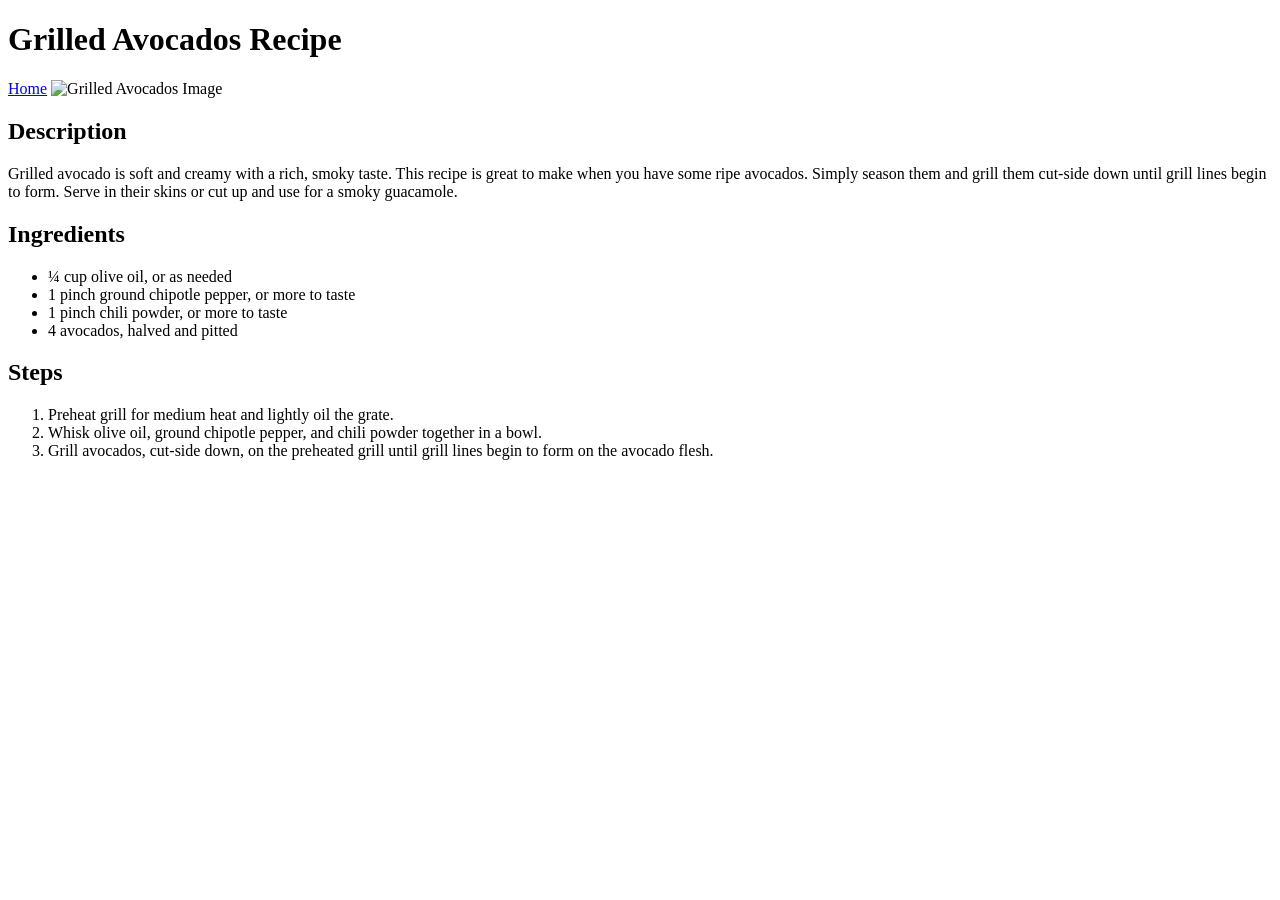
==== recipes/grilled-avocados.html @ 05863434 "Add Grilled Avocados Recipe" ====
<!DOCTYPE html>
<html lang="en">
<head>
    <meta charset="UTF-8">
    <meta name="viewport" content="width=device-width, initial-scale=1.0">
    <title>Grilled Avocados Recipe | Frederic Etotobo | The Odin Project</title>
</head>
<body>
    <h1>Grilled Avocados Recipe</h1>
    <a href="../index.html">Home</a>
    <img src="../images/grilled-avocados.jpg" alt="Grilled Avocados Image" height="200">
    <h2>Description</h2>
    <p>Grilled avocado is soft and creamy with a rich, smoky taste. This recipe is great to make when you have some ripe avocados. 
        Simply season them and grill them cut-side down until grill lines begin to form. 
        Serve in their skins or cut up and use for a smoky guacamole.</p>
    <h2>Ingredients</h2>
    <ul>
        <li>¼ cup olive oil, or as needed</li>
        <li>1 pinch ground chipotle pepper, or more to taste</li>
        <li>1 pinch chili powder, or more to taste</li>
        <li>4 avocados, halved and pitted</li>
    </ul>
    <h2>Steps</h2>
    <ol>
        <li>Preheat grill for medium heat and lightly oil the grate.</li>
        <li>Whisk olive oil, ground chipotle pepper, and chili powder together in a bowl.</li>
        <li>Grill avocados, cut-side down, on the preheated grill until grill lines begin to form on the avocado flesh.</li>
    </ol>

</body>
</html>
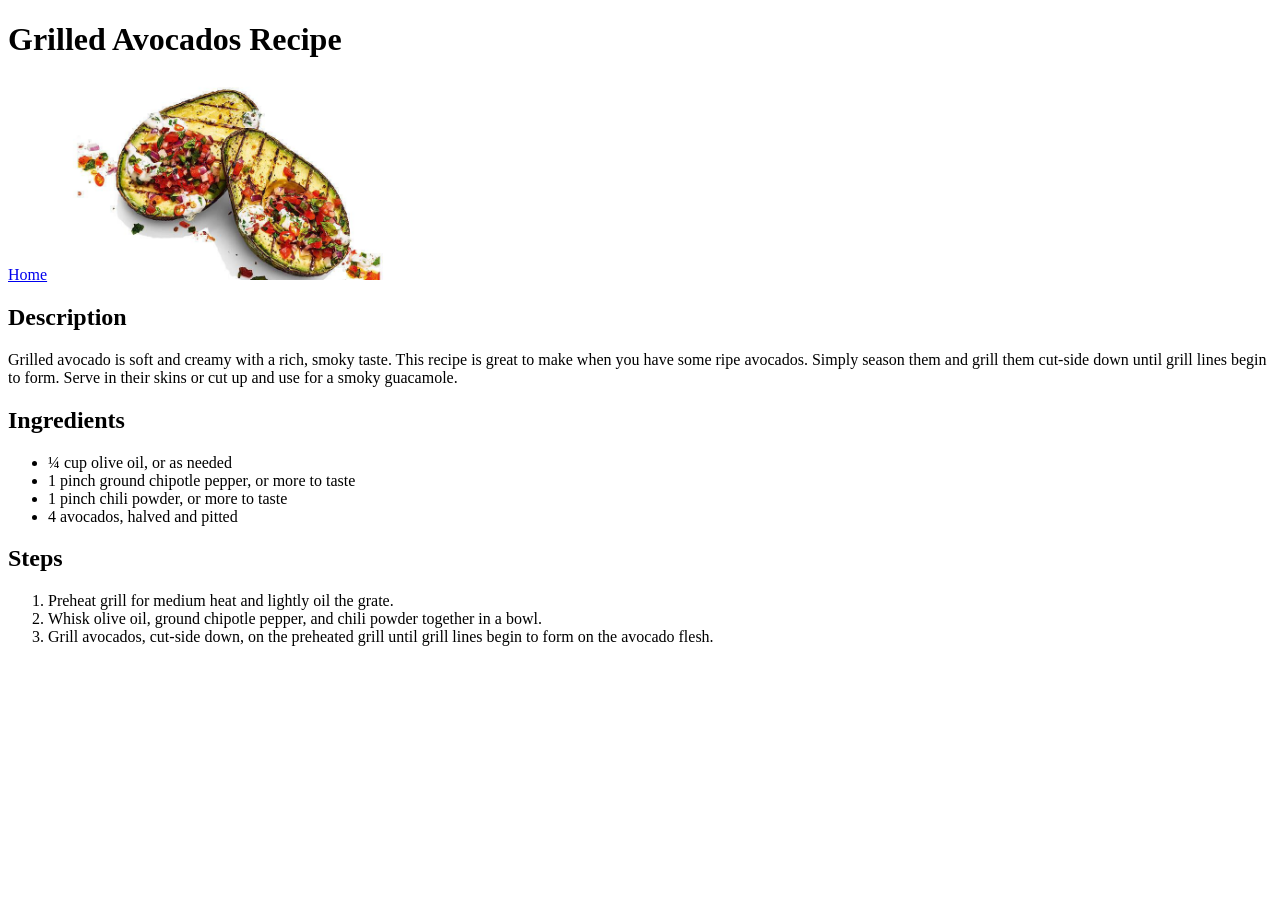
==== commit 87d2ef7a: "Add CSS link to HTML files" ====
--- a/recipes/grilled-avocados.html
+++ b/recipes/grilled-avocados.html
@@ -3,6 +3,7 @@
 <head>
     <meta charset="UTF-8">
     <meta name="viewport" content="width=device-width, initial-scale=1.0">
+    <link rel="stylesheet" href="../style.css">
     <title>Grilled Avocados Recipe | Frederic Etotobo | The Odin Project</title>
 </head>
 <body>
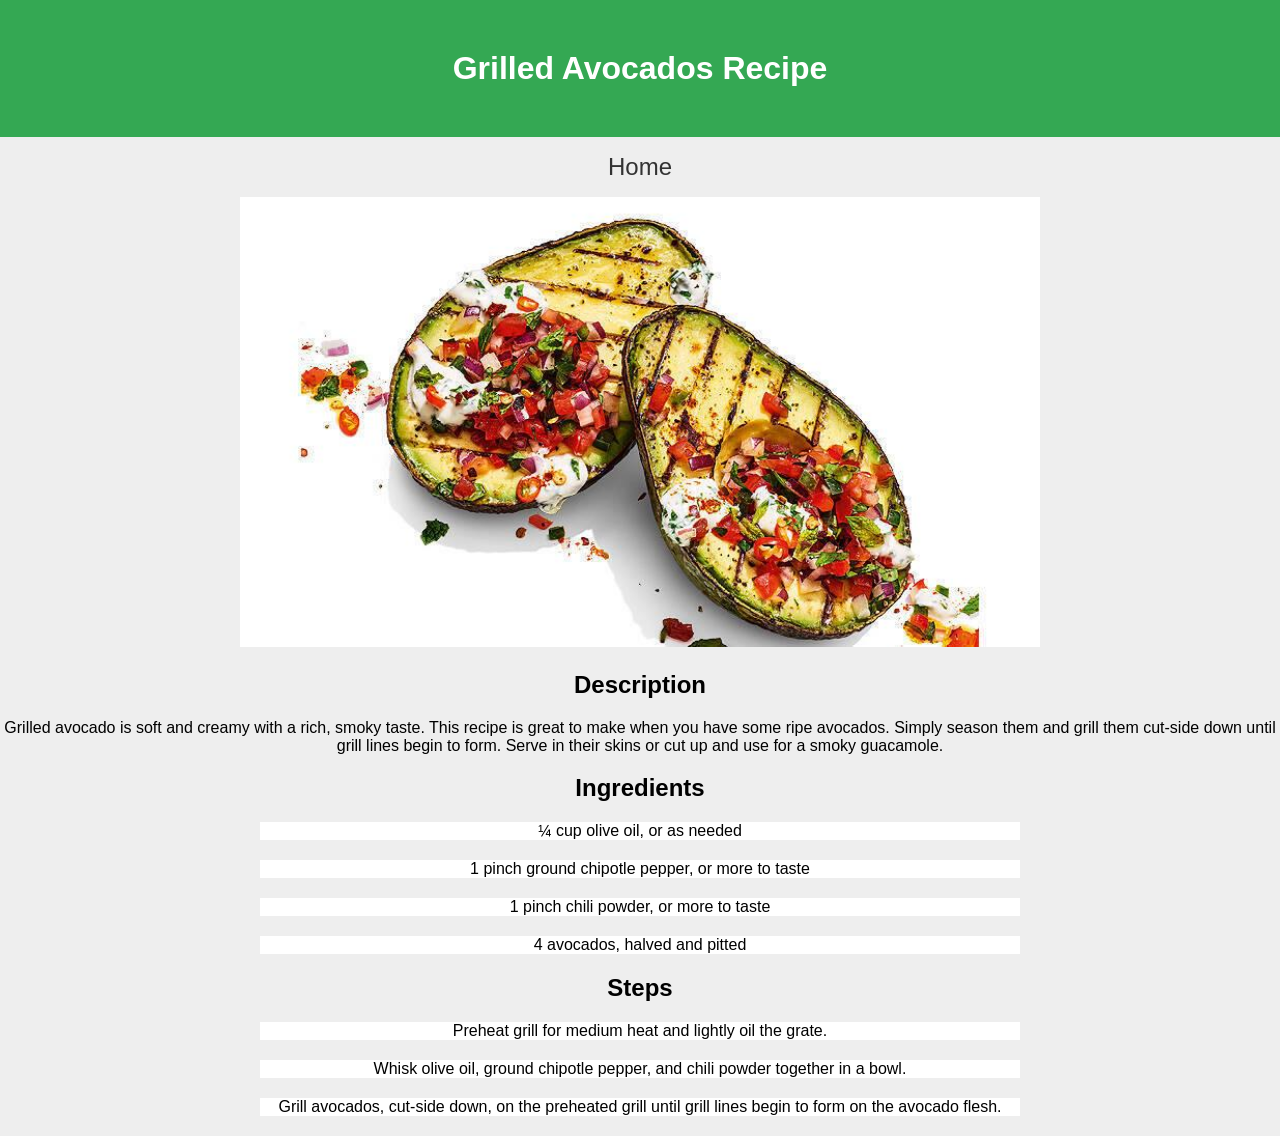
==== commit 91d2db31: "Update the homepage style" ====
--- a/recipes/grilled-avocados.html
+++ b/recipes/grilled-avocados.html
@@ -7,9 +7,9 @@
     <title>Grilled Avocados Recipe | Frederic Etotobo | The Odin Project</title>
 </head>
 <body>
-    <h1>Grilled Avocados Recipe</h1>
+    <h1 id="avocados">Grilled Avocados Recipe</h1>
     <a href="../index.html">Home</a>
-    <img src="../images/grilled-avocados.jpg" alt="Grilled Avocados Image" height="200">
+    <img src="../images/grilled-avocados.jpg" alt="Grilled Avocados Image" width="800">
     <h2>Description</h2>
     <p>Grilled avocado is soft and creamy with a rich, smoky taste. This recipe is great to make when you have some ripe avocados. 
         Simply season them and grill them cut-side down until grill lines begin to form. 
--- a/style.css
+++ b/style.css
@@ -0,0 +1,48 @@
+html{
+    text-align: center;
+}
+
+body{
+    background-color: #eee;
+    font-family: Arial, Helvetica, sans-serif;
+    margin: 0;
+}
+
+h1{
+    padding: 50px;
+    background-color: #ea4335;
+    color: #fff;
+    margin: 0;
+}
+
+ul, ol{ 
+    max-width: 800px;
+    margin: auto;
+    padding: 0px;
+    list-style-type: none;
+}
+
+li{
+    background-color: #fff;
+    margin: 20px;
+}
+
+a{
+    display: block;
+    text-decoration: none;
+    color: #333;
+    font-size: 24px;
+    padding: 16px;
+}
+
+#lasagna{
+    background-color: #fbbc05;
+}
+
+#avocados{
+    background-color: #34a853;
+}
+
+#waterlemon{
+    background-color: #ea4335;
+}
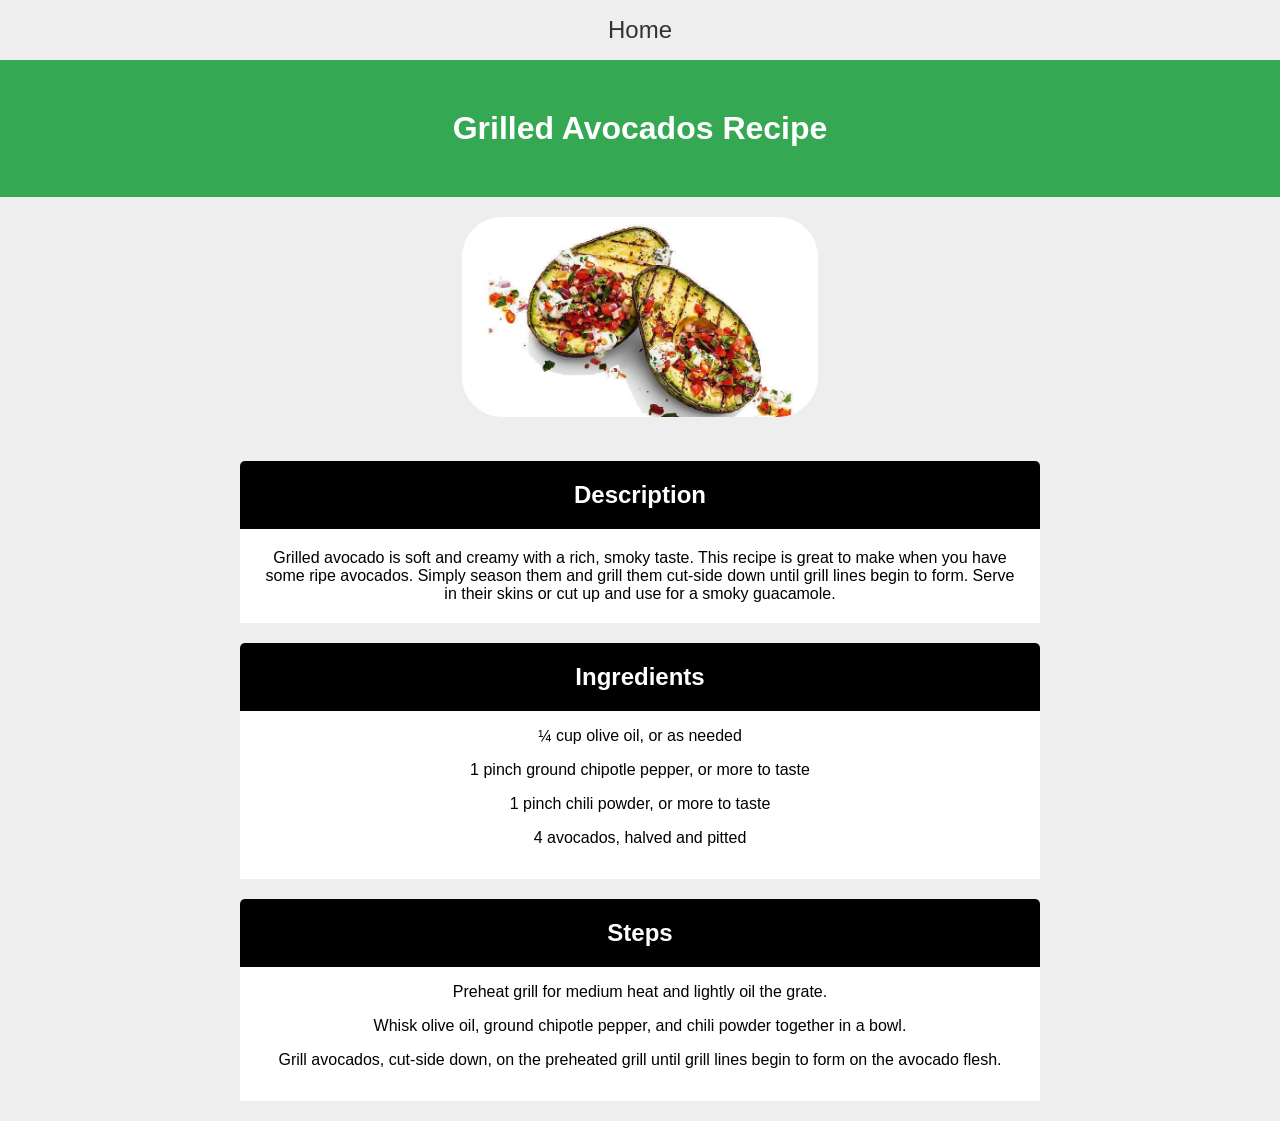
==== commit 9862a7a8: "Update Recipes style" ====
--- a/recipes/grilled-avocados.html
+++ b/recipes/grilled-avocados.html
@@ -6,10 +6,11 @@
     <link rel="stylesheet" href="../style.css">
     <title>Grilled Avocados Recipe | Frederic Etotobo | The Odin Project</title>
 </head>
-<body>
+<body class="recipe">
+    <a href="../index.html">Home</a>
     <h1 id="avocados">Grilled Avocados Recipe</h1>
-    <a href="../index.html">Home</a>
-    <img src="../images/grilled-avocados.jpg" alt="Grilled Avocados Image" width="800">
+    
+    <img src="../images/grilled-avocados.jpg" alt="Grilled Avocados Image" height="200">
     <h2>Description</h2>
     <p>Grilled avocado is soft and creamy with a rich, smoky taste. This recipe is great to make when you have some ripe avocados. 
         Simply season them and grill them cut-side down until grill lines begin to form. 
--- a/style.css
+++ b/style.css
@@ -17,7 +17,7 @@
 
 ul, ol{ 
     max-width: 800px;
-    margin: auto;
+    margin: 0px auto 20px;
     padding: 0px;
     list-style-type: none;
 }
@@ -45,4 +45,38 @@
 
 #waterlemon{
     background-color: #ea4335;
+}
+
+.recipe ul, .recipe ol{
+    box-sizing: border-box;
+    background-color: #fff;
+    padding: 16px;
+}
+
+.recipe li{
+    padding-bottom: 16px;
+    margin: 0;
+}
+
+p{
+    box-sizing: border-box;
+    max-width: 800px;
+    padding: 20px;
+    margin: auto;
+    background-color: #fff;     
+}
+
+h2{
+    background-color: #000;
+    color: #fff;
+    max-width: 800px;
+    margin: 20px auto 0;
+    padding-bottom: 20px;
+    padding-top: 20px;
+    border-radius: 5px 5px 0px 0px;
+}
+
+img{
+    border-radius: 40px; 
+    margin: 20px auto;
 }
